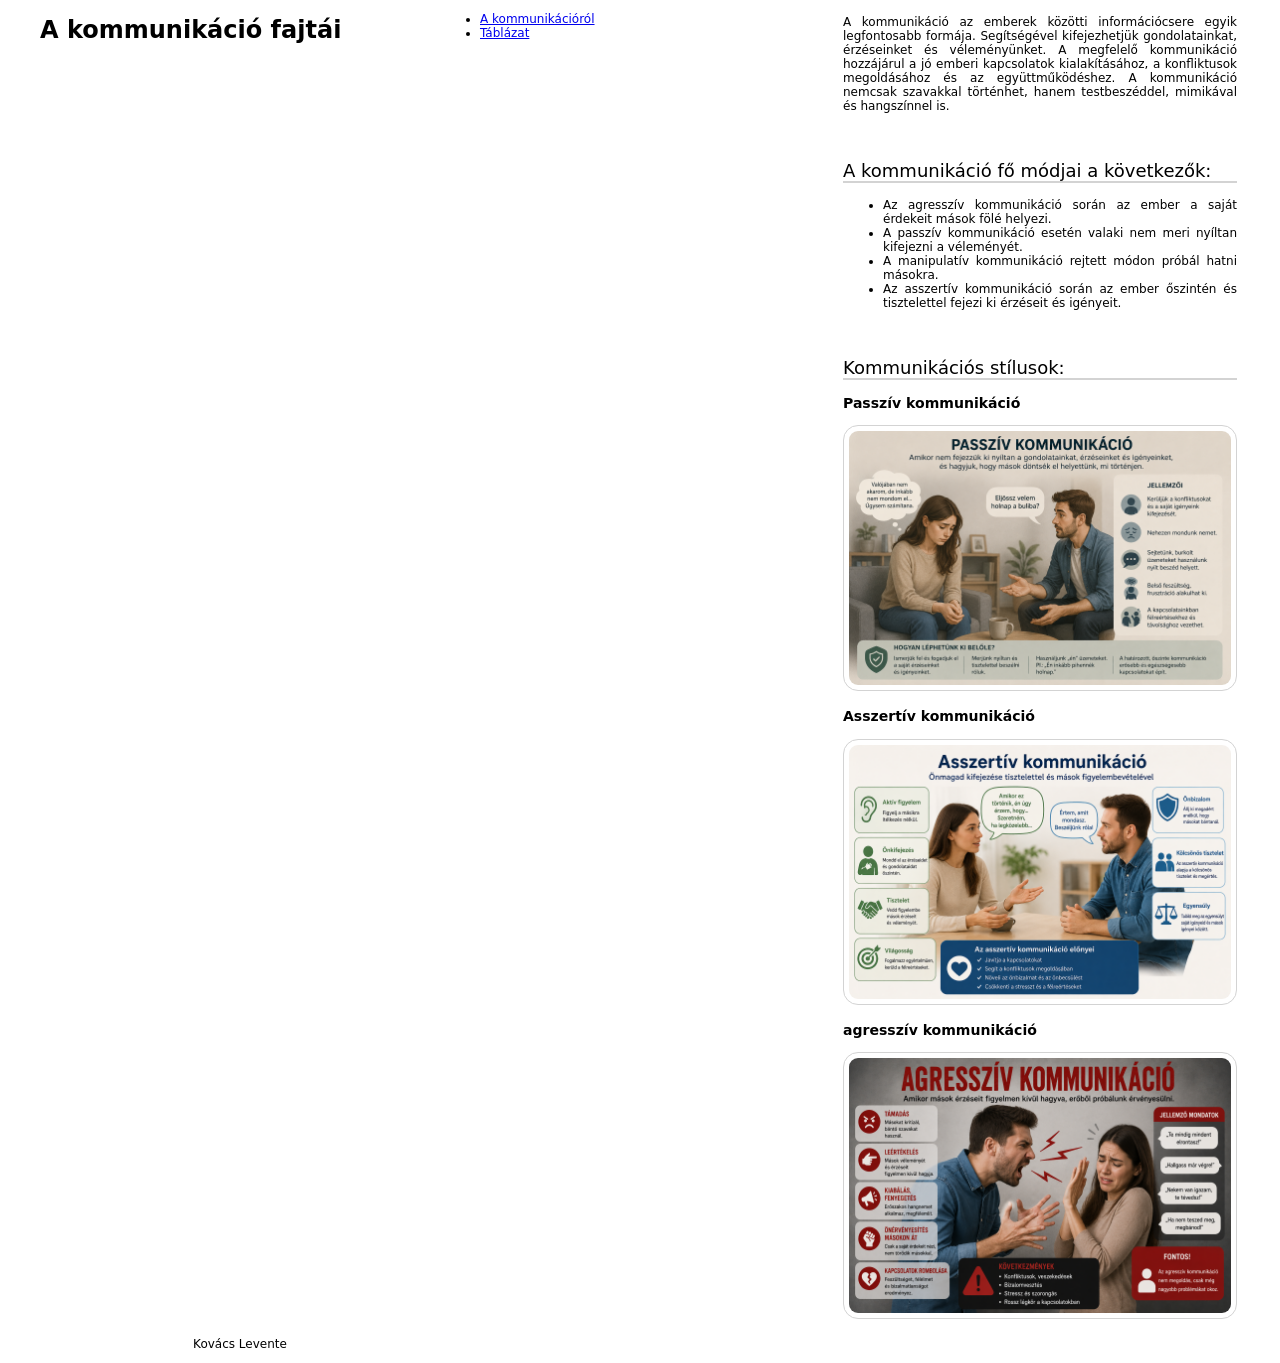
==== index.html @ 0d8b9143 "38" ====
<!DOCTYPE html>
<html lang="hu">
<head>
    <meta charset="UTF-8">
    <meta name="viewport" content="width=device-width, initial-scale=1.0">
    <meta name="keywords" content="asszertív, passzív, agresszív">
    <meta name="description" content="lorem">
    <link rel="stylesheet" href="stilus.css">
    <title>Kovács Levente</title>
</head>
<body>
    <main>
        <header>
            <h1>A kommunikáció fajtái</h1>
        </header>
        <nav>
            <ul>
                <li>
                    <a href="index.html">A kommunikációról</a>
                </li>
                <li>
                    <a href="tablazat.html">Táblázat</a>
                </li>
            </ul>
        </nav>
        <article>
            <section class="szoveg">
                <p>A kommunikáció az emberek közötti információcsere egyik legfontosabb formája.
                Segítségével kifejezhetjük gondolatainkat, érzéseinket és véleményünket.
                A megfelelő kommunikáció hozzájárul a jó emberi kapcsolatok kialakításához, a konfliktusok megoldásához és az együttműködéshez.
                A kommunikáció nemcsak szavakkal történhet, hanem testbeszéddel, mimikával és hangszínnel is.</p>
            </section>
            <section class="felsorolas">
                <h2>A kommunikáció fő módjai a következők:</h2>
                <ul>
                    <li>Az agresszív kommunikáció során az ember a saját érdekeit mások fölé helyezi.</li>
                    <li>A passzív kommunikáció esetén valaki nem meri nyíltan kifejezni a véleményét.</li>
                    <li>A manipulatív kommunikáció rejtett módon próbál hatni másokra.</li>
                    <li>Az asszertív kommunikáció során az ember őszintén és tisztelettel fejezi ki érzéseit és igényeit.</li>
                </ul>
            </section>
            <section class="kepek">
                <h2>Kommunikációs stílusok:</h2>
                <div>
                    <div>
                        <h3>Passzív kommunikáció</h3>
                        <img src="assets/passziv.png" alt="">
                    </div>
                    <div>
                        <h3>Asszertív kommunikáció</h3>
                        <img src="assets/asszertiv.png" alt="">
                    </div>
                    <div>
                        <h3>agresszív kommunikáció</h3>
                        <img src="assets/agressziv.png" alt="">
                    </div>
                </div>
            </section>
        </article>
        <footer>
            <p>Kovács Levente</p>
        </footer>
    </main>
</body>
</html>
---- stilus.css ----
* {
    box-sizing: border-box;
}

body {
    background-color: white;
    font-family: system-ui, -apple-system, BlinkMacSystemFont, 'Segoe UI', Roboto, Oxygen, Ubuntu, Cantarell, 'Open Sans', 'Helvetica Neue', sans-serif;
    font-size: 12px;
    color: black;
    text-align: justify;
    margin: 0;
    padding: 0;
}

main {
    max-width: 1200px;
    margin: auto;
    display: grid;
    grid-template-columns: 1fr 1fr 1fr;
    grid-template-areas: 
    "h h h"
    "n a a"
    "f f f";
}

header {
    display: grid;
    grid-area: "h";
}

nav {
    display: grid;
    grid-area: "n";
}

article {
    display: grid;
    grid-area: "a";
    padding: 3px;
}

footer {
    display: grid;
    grid-area: "f";
    margin: auto;
}

h2 {
    font-weight: 300;
    border-bottom: lightgray 2px solid;
    padding-top: 20px;
}

img {
    width: 100%;
    padding: 5px;
    border: lightgray 1px solid;
    border-radius: 15px;

}
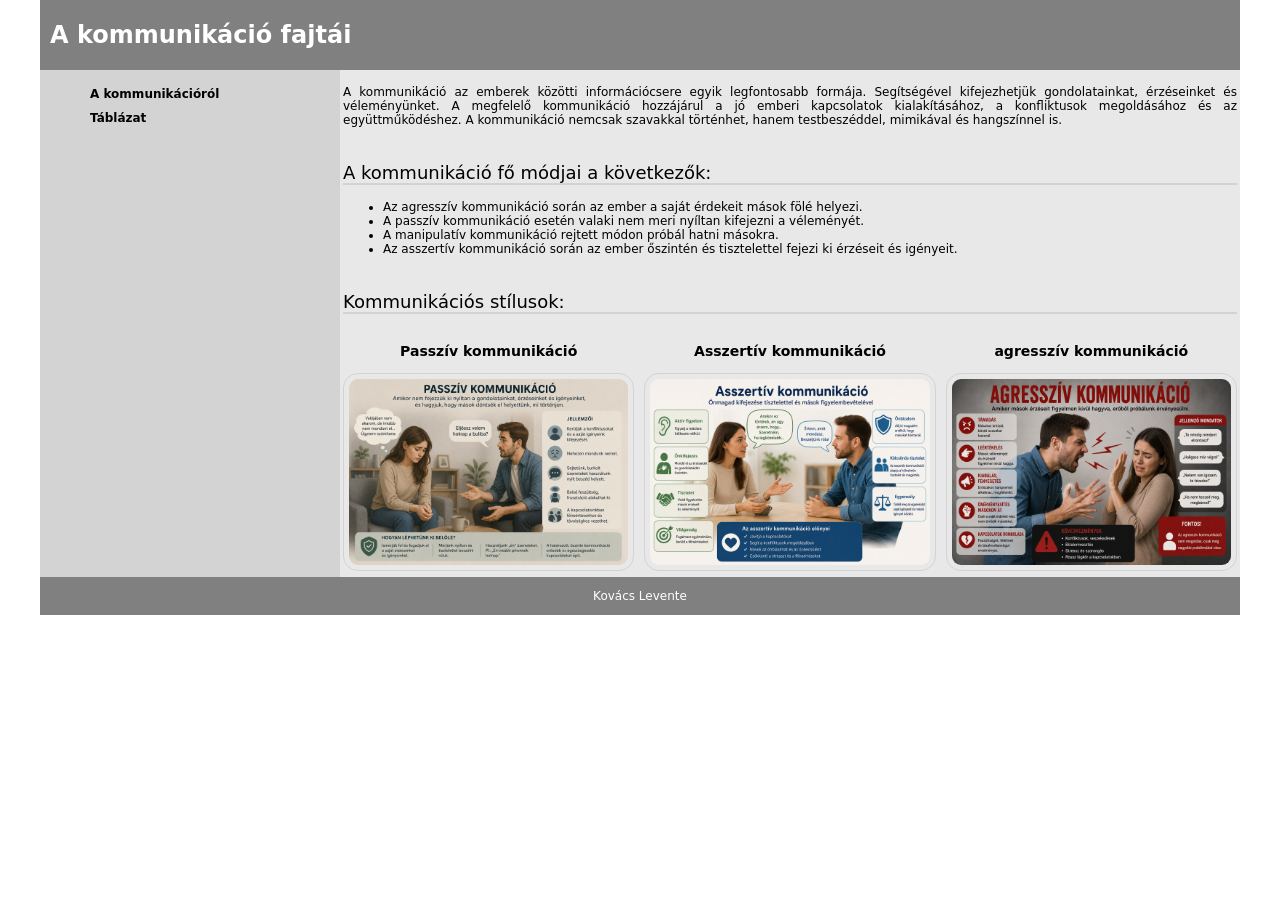
==== commit e99b2f81: "20" ====
--- a/index.html
+++ b/index.html
@@ -41,7 +41,7 @@
             </section>
             <section class="kepek">
                 <h2>Kommunikációs stílusok:</h2>
-                <div>
+                <div class="kepek_grid">
                     <div>
                         <h3>Passzív kommunikáció</h3>
                         <img src="assets/passziv.png" alt="">
--- a/stilus.css
+++ b/stilus.css
@@ -16,33 +16,63 @@
     max-width: 1200px;
     margin: auto;
     display: grid;
-    grid-template-columns: 1fr 1fr 1fr;
+    grid-template-columns: 1fr 1fr 1fr 1fr;
     grid-template-areas: 
-    "h h h"
-    "n a a"
-    "f f f";
+    "h h h h"
+    "n a a a"
+    "f f f f";
 }
 
 header {
-    display: grid;
-    grid-area: "h";
+    grid-area: h;
+    background-color: gray;
 }
 
 nav {
-    display: grid;
-    grid-area: "n";
+    background-color: lightgray;
+    grid-area: n;
 }
 
+nav li {
+    list-style: none;
+    padding: 5px 10px;
+}
+
+nav li:hover {
+    background-color: rgb(110, 110, 110);
+}
+
+a {
+    text-decoration: none;
+    color: black;
+    font-weight: bold;
+}
+
+
 article {
+    background-color: rgb(233, 232, 232);
+    grid-area: a;
+    padding: 3px;
+}
+
+.kepek_grid {
     display: grid;
-    grid-area: "a";
-    padding: 3px;
+    grid-template-columns: 1fr 1fr 1fr;
+    gap: 10px;
+    text-align: center;
 }
 
 footer {
     display: grid;
-    grid-area: "f";
-    margin: auto;
+    grid-area: f;
+    text-align: center;
+    color: white;
+    background-color: gray;
+}
+
+h1 {
+    padding: 5px 10px;
+    color: white;
 }
 
 h2 {
@@ -56,5 +86,20 @@
     padding: 5px;
     border: lightgray 1px solid;
     border-radius: 15px;
+}
 
+@media screen and (max-width: 600px) {
+    body {
+        font-size: calc(10px + 2vw);
+    }
+
+    main {
+        max-width: 600px;
+        grid-template-columns: 1fr;
+        grid-template-areas: 
+        "h"
+        "n"
+        "a"
+        "f";
+    }
 }
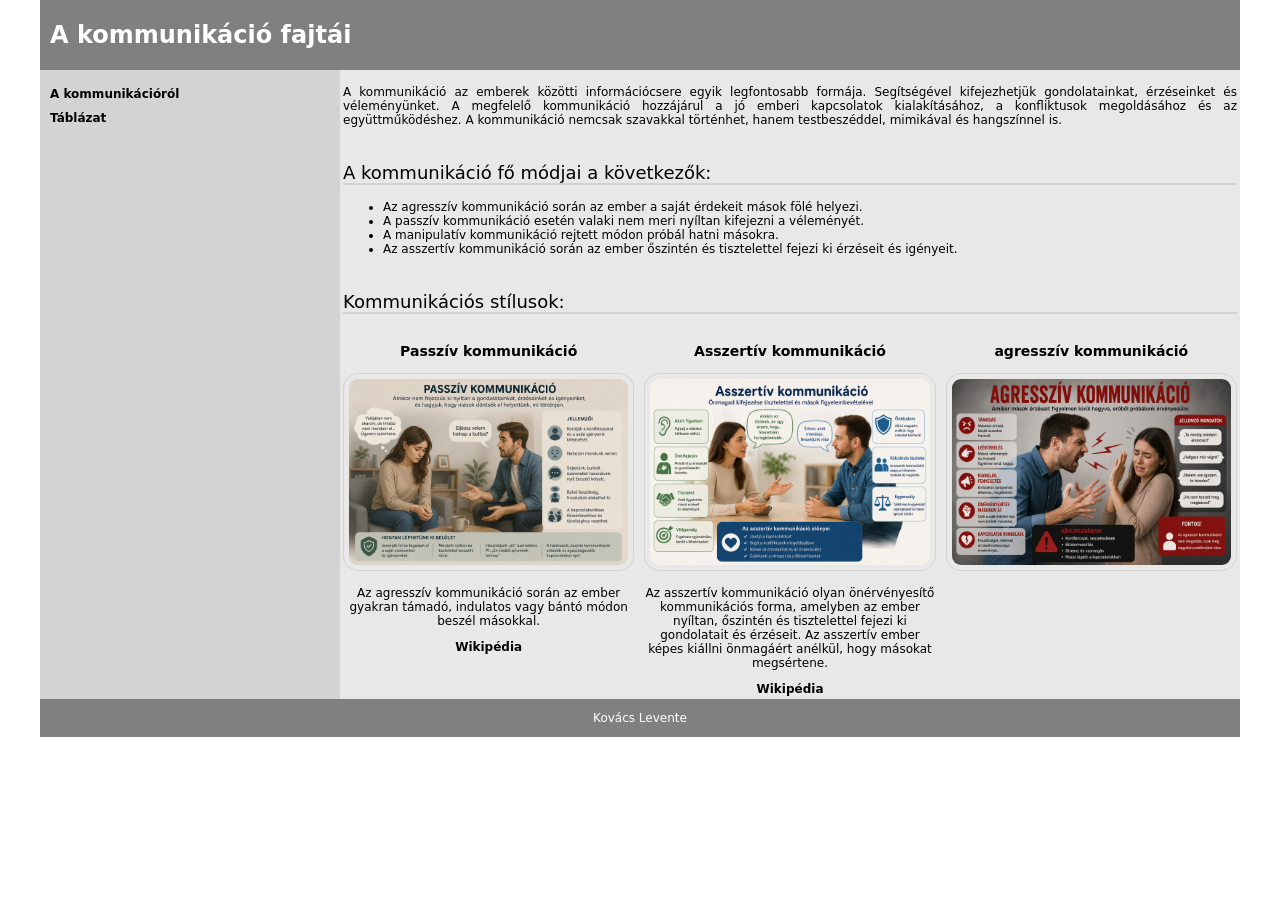
==== commit 4dafe721: "vége!" ====
--- a/index.html
+++ b/index.html
@@ -24,13 +24,13 @@
             </ul>
         </nav>
         <article>
-            <section class="szoveg">
+            <section>
                 <p>A kommunikáció az emberek közötti információcsere egyik legfontosabb formája.
                 Segítségével kifejezhetjük gondolatainkat, érzéseinket és véleményünket.
                 A megfelelő kommunikáció hozzájárul a jó emberi kapcsolatok kialakításához, a konfliktusok megoldásához és az együttműködéshez.
                 A kommunikáció nemcsak szavakkal történhet, hanem testbeszéddel, mimikával és hangszínnel is.</p>
             </section>
-            <section class="felsorolas">
+            <section>
                 <h2>A kommunikáció fő módjai a következők:</h2>
                 <ul>
                     <li>Az agresszív kommunikáció során az ember a saját érdekeit mások fölé helyezi.</li>
@@ -39,16 +39,20 @@
                     <li>Az asszertív kommunikáció során az ember őszintén és tisztelettel fejezi ki érzéseit és igényeit.</li>
                 </ul>
             </section>
-            <section class="kepek">
+            <section>
                 <h2>Kommunikációs stílusok:</h2>
                 <div class="kepek_grid">
                     <div>
                         <h3>Passzív kommunikáció</h3>
                         <img src="assets/passziv.png" alt="">
+                        <p>Az agresszív kommunikáció során az ember gyakran támadó, indulatos vagy bántó módon beszél másokkal.</p>
+                        <a href="https://hu.wikipedia.org/wiki/Agresszi%C3%B3">Wikipédia</a>
                     </div>
                     <div>
                         <h3>Asszertív kommunikáció</h3>
                         <img src="assets/asszertiv.png" alt="">
+                        <p>Az asszertív kommunikáció olyan önérvényesítő kommunikációs forma, amelyben az ember nyíltan, őszintén és tisztelettel fejezi ki gondolatait és érzéseit. Az asszertív ember képes kiállni önmagáért anélkül, hogy másokat megsértene.</p>
+                        <a href="https://hu.wikipedia.org/wiki/Asszertivit%C3%A1s">Wikipédia</a>
                     </div>
                     <div>
                         <h3>agresszív kommunikáció</h3>
--- a/stilus.css
+++ b/stilus.css
@@ -36,6 +36,7 @@
 nav li {
     list-style: none;
     padding: 5px 10px;
+    margin-left: -40px; 
 }
 
 nav li:hover {
@@ -102,4 +103,8 @@
         "a"
         "f";
     }
+
+    .kepek_grid {
+        grid-template-columns: 1fr;
+    }
 }
